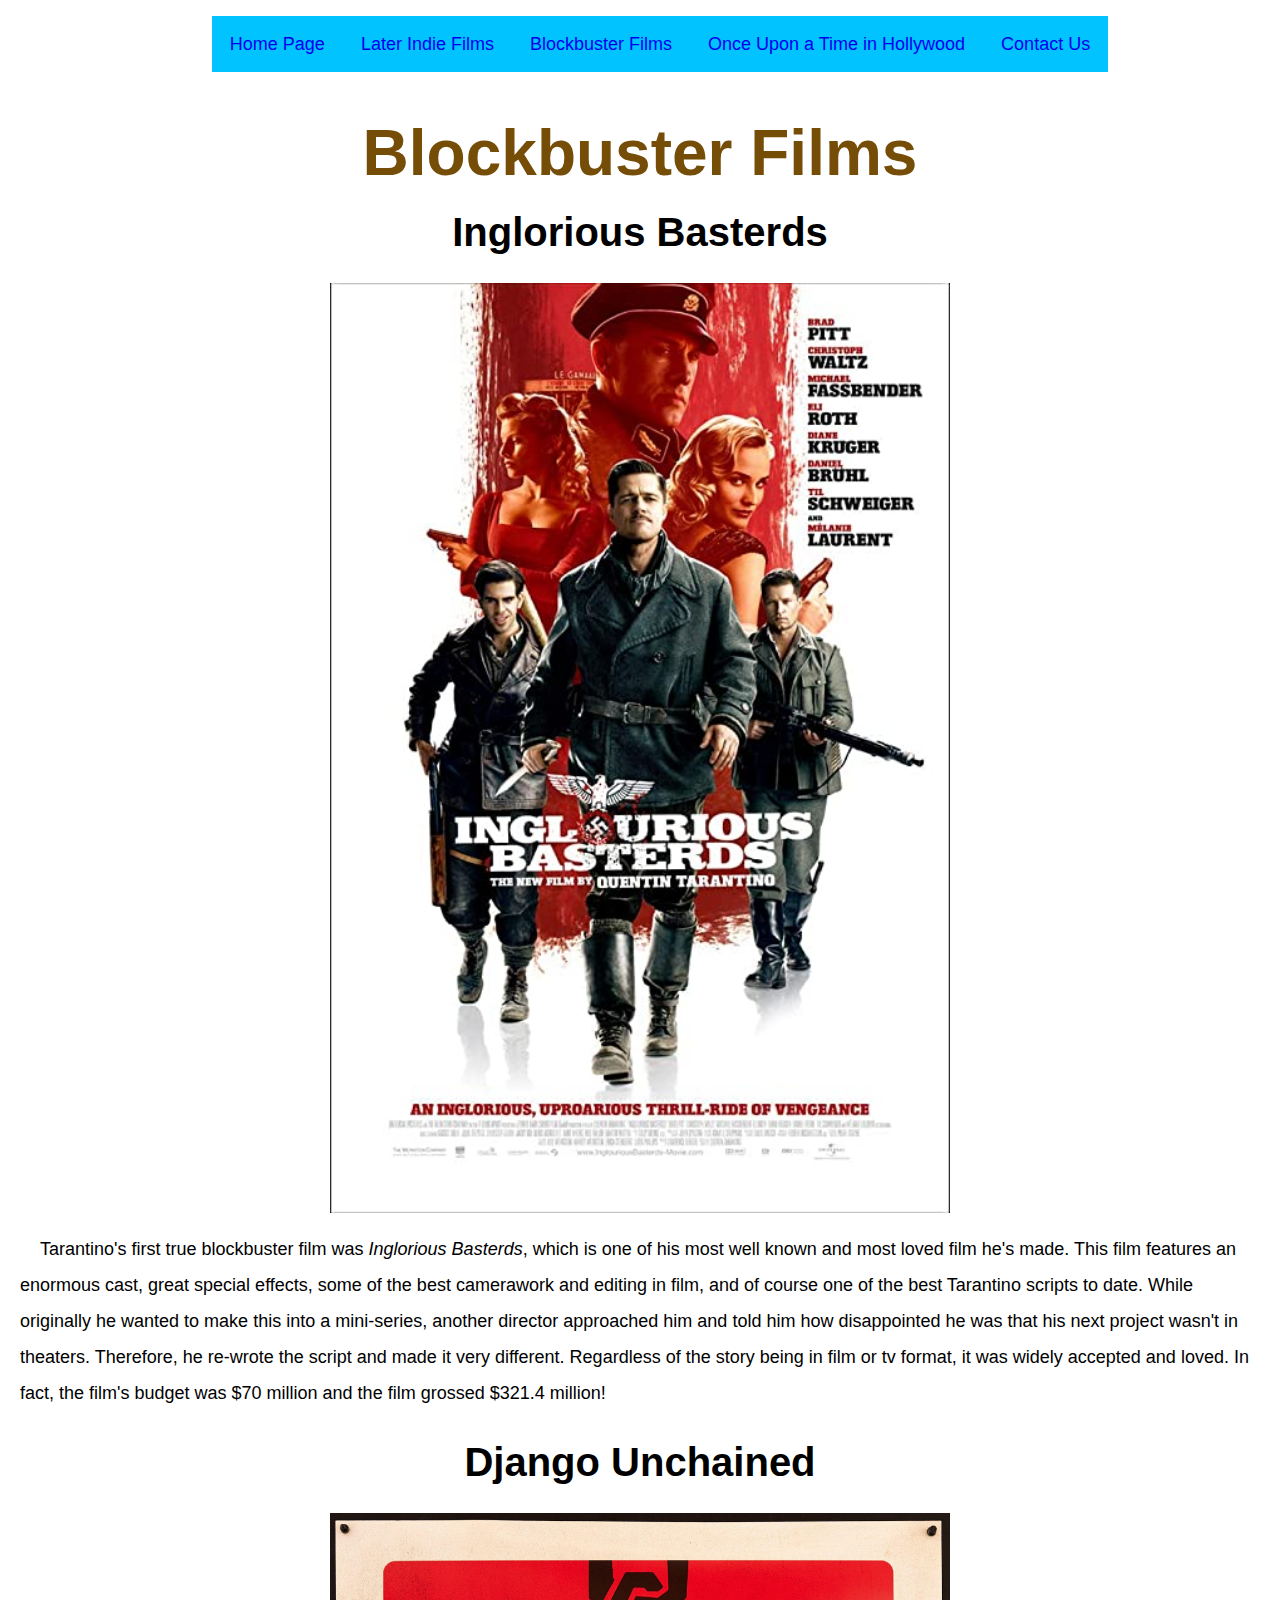
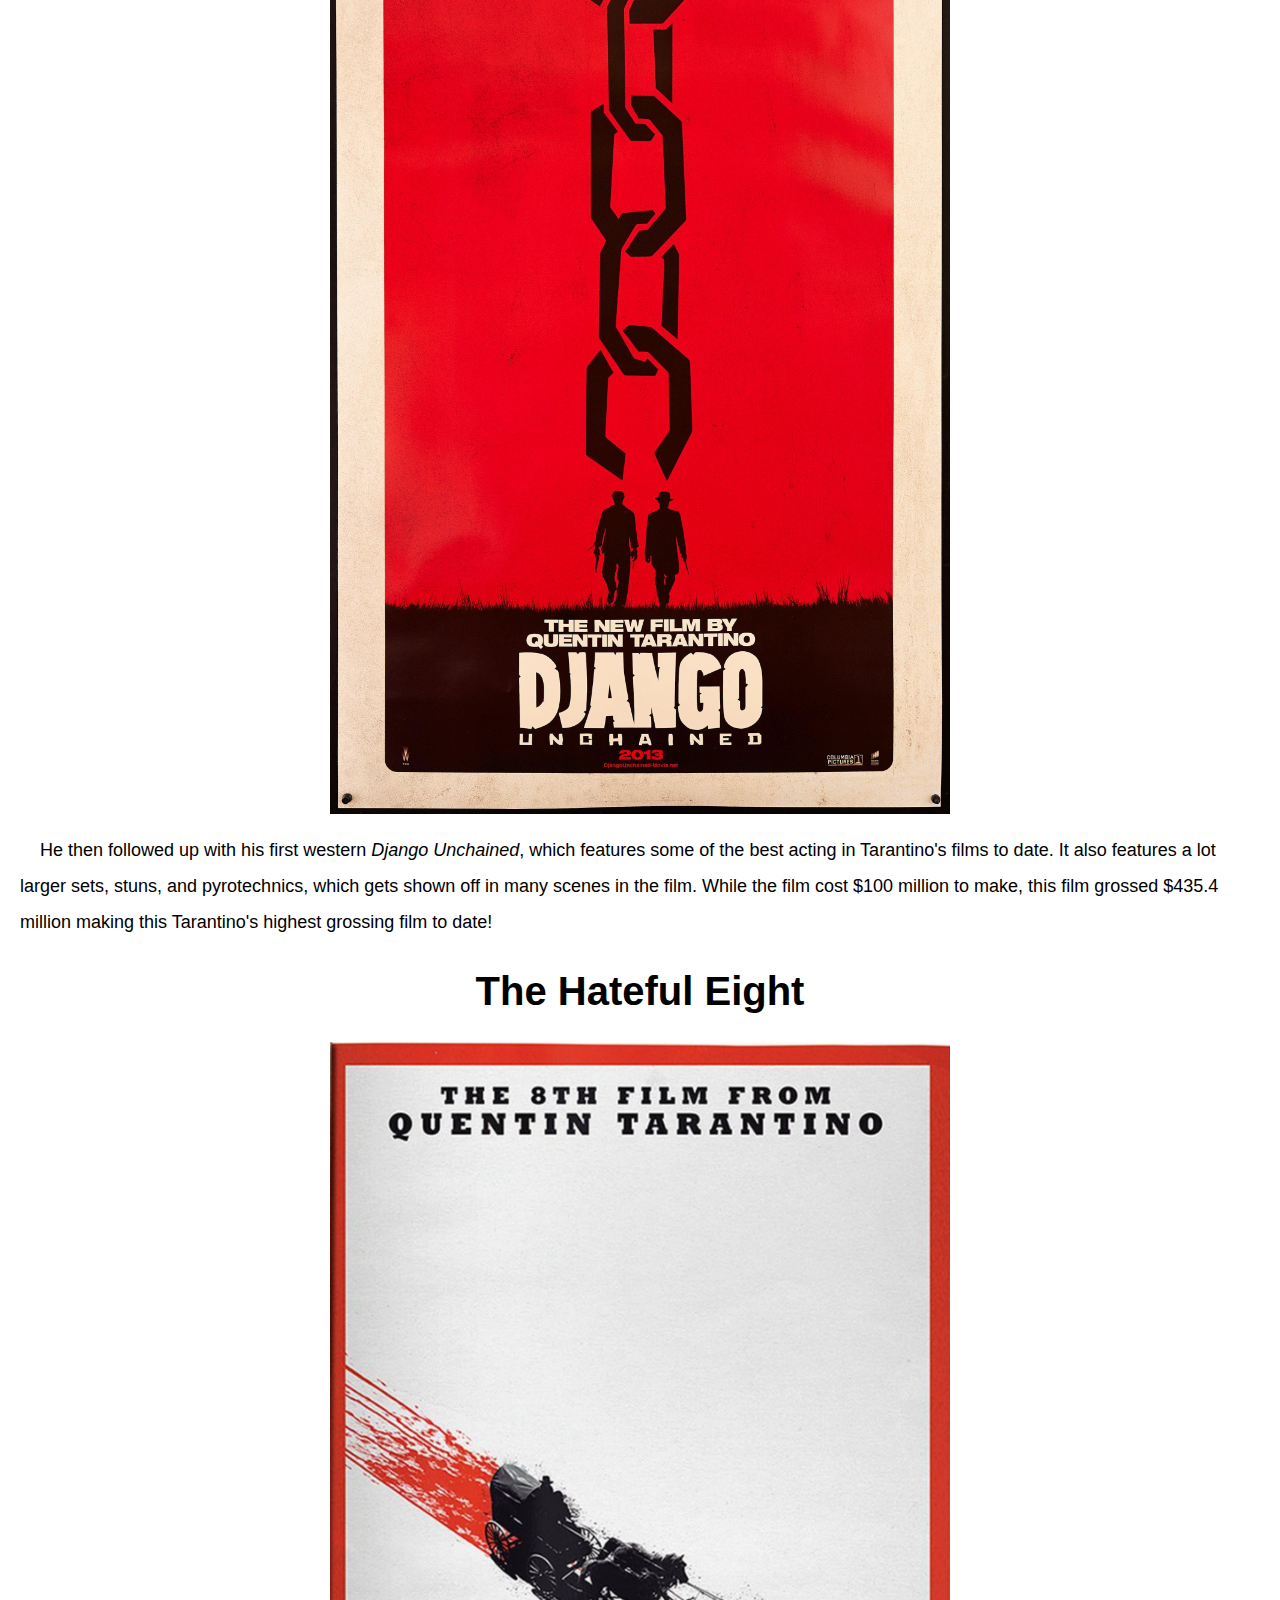
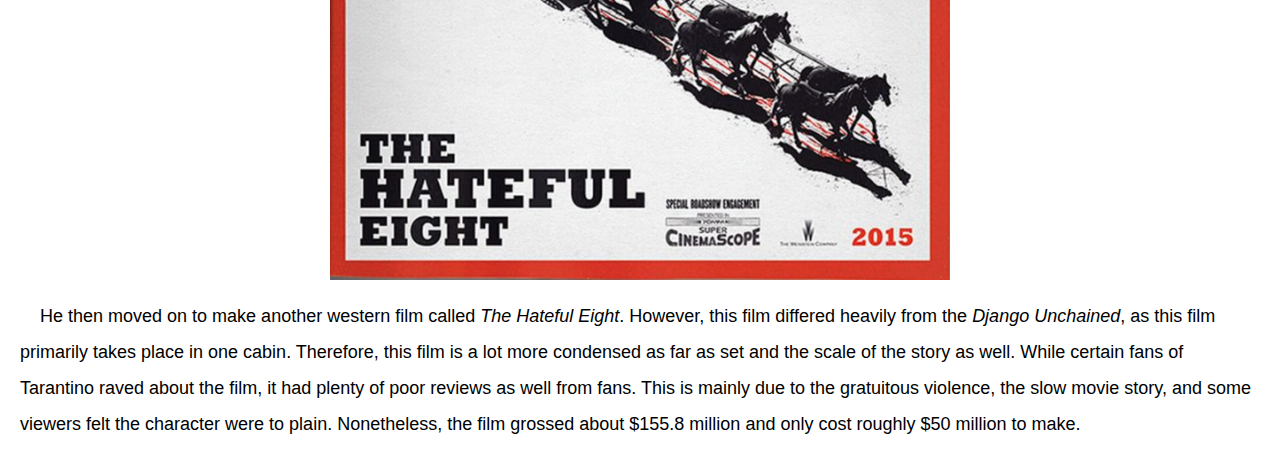
==== subpages/blockbuster.html @ 8baeec08 "Update blockbuster.html" ====
<!DOCTYPE html>
<html lang="en">
<head>
    <meta charset="UTF-8">
    <meta http-equiv="X-UA-Compatible" content="IE=edge">
    <meta name="viewport" content="width=device-width, initial-scale=1.0">
    <title>Blockbuster Films: Tarantino a Visionary</title>
    <link rel="shortcut icon" href="../favicon.ico" type="image/x-icon">
    <link rel="stylesheet" href="../styles/main.css">
</head>

<body>
    <header>
        <section>
            <nav id="nav_list">
                <ul>
                    <li><a class="yellow" href="../index.html">Home Page</a></li>
                    <li><a class="red" href="later.html">Later Indie Films</a></li>
                    <li><a class="brown" href="blockbuster.html">Blockbuster Films</a></li>
                    <li><a class="orange" href="time.html">Once Upon a Time in Hollywood</a></li>
                    <li><a class="white" href="contact.html">Contact Us</a></li>
                </ul>
            </nav>
        </section>
    </header>
    <main id="blockbuster-films">
        <h1>Blockbuster Films</h1>
        <h2 id="inglorious-basterds">Inglorious Basterds</h2>
        <img class="centered-movie-image" src="../images/Basterds.jpg" alt="A poster for the film Inglorious Basterds. It features three soldiers walking and the villains and side characters featured behind them with a red filter."/>
        <p>
            Tarantino's first true blockbuster film was 
            <i>Inglorious Basterds</i>, which is one of his most well known and 
            most loved film he's made. This film features an enormous cast, great 
            special effects, some of the best camerawork and editing in film, and 
            of course one of the best Tarantino scripts to date. While originally 
            he wanted to make this into a mini-series, another director approached 
            him and told him how disappointed he was that his next project wasn't 
            in theaters. Therefore, he re-wrote the script and made it very 
            different. Regardless of the story being in film or tv format, it was 
            widely accepted and loved. In fact, the film's budget was $70 million 
            and the film grossed $321.4 million!    
        </p>
        <h2 id="django-unchained">Django Unchained</h2>    
        <img class="centered-movie-image" src="../images/Django.jpg" alt="A poster for the film Django Unchained. There is black chains on a red background with two sillouette men walking."/>
        <p>
            He then followed up with his first western <i>Django Unchained</i>, 
            which features some of the best acting in Tarantino's films to date. 
            It also features a lot larger sets, stuns, and pyrotechnics, which 
            gets shown off in many scenes in the film. While the film cost $100 
            million to make, this film grossed $435.4 million making this 
            Tarantino's highest grossing film to date!
        </p>
        <h2 id="the-hateful-eight">The Hateful Eight</h2>
        <img class="centered-movie-image" src="../images/Hateful.jpg" alt="A poster for the film The Hateful Eight. It is a black stagecoach on a white snowy background with a trail of red following the stagecoach."/>
        <p>
            He then moved on to make another western film called 
            <i>The Hateful Eight</i>. However, this film differed heavily from the 
            <i>Django Unchained</i>, as this film primarily takes place in one 
            cabin. Therefore, this film is a lot more condensed as far as set and 
            the scale of the story as well. While certain fans of Tarantino raved 
            about the film, it had plenty of poor reviews as well from fans. This 
            is mainly due to the gratuitous violence, the slow movie story, and 
            some viewers felt the character were to plain. Nonetheless, the film 
            grossed about $155.8 million and only cost roughly $50 million to 
            make.
        </p>
    </main>
</body>
</html>
---- styles/main.css ----
body {
    font-size: 18px;
    line-height: 2.25rem;
    margin-left: 1.25rem;
    margin-right: 1.25rem;
    font-family: Arial;
}

.shadow {
    font-size: 3rem;
    text-shadow: 4px 4px 4px rgb(206, 85, 48);
}

h1 {
    text-align: center;
}

p {
    text-indent: 1.25rem;
}

h2 {
    font-size: 2.5rem;
    text-align: center;
}

h3 {
    font-size: 2rem;
    text-align: center;
}

#copyright {
    text-align: right;
}

#blockbuster-films h1 {
    color: rgb(117, 77,7);
    font-size: 4rem;
}

#early-indie-films h1 {
    color: rgb(255, 252, 82);
    font-size: 4rem;
}

#later-indie-films h1 {
    color: rgb(252, 0, 0);
    font-size: 4rem;
}

#notable-works h2 {
    color: rgb(150, 0, 138);
}

#notable-works ul li {
    font-size: 1.25rem;
}

#once-upon-a-time-in-hollywood h2 {
    color: rgb(255, 162, 0);
}

.centered-movie-image {
    display: block;
    margin-left: auto;
    margin-right: auto;
    width: 50%;
}

.brown:hover, .brown:focus {
    color: rgb(117, 77, 7);
}

.orange:hover, orange:focus {
    color: rgb(255, 162, 0);
}

.red:hover, red:focus {
    color: rgb(252, 0, 0);
}


.yellow:hover, yellow:focus {
    color: rgb(255, 252, 82);
}

.white:hover, white:focus {
    color: rgb(251, 255, 252);
}

#nav_list {
    text-align: center;
}

#nav_list ul {
    list-style-type: none;
    display: inline-block;
}

#nav_list ul li {float: left;}

#nav_list ul li a{
    text-align: center;
    width: 170px;
    padding: 1em;
    text-decoration: none;
    background-color: rgb(0, 195, 255);
    border-right: 2px white;
}

.text {
    font-size: 4rem;
}

.contact {
    text-align: center;
}
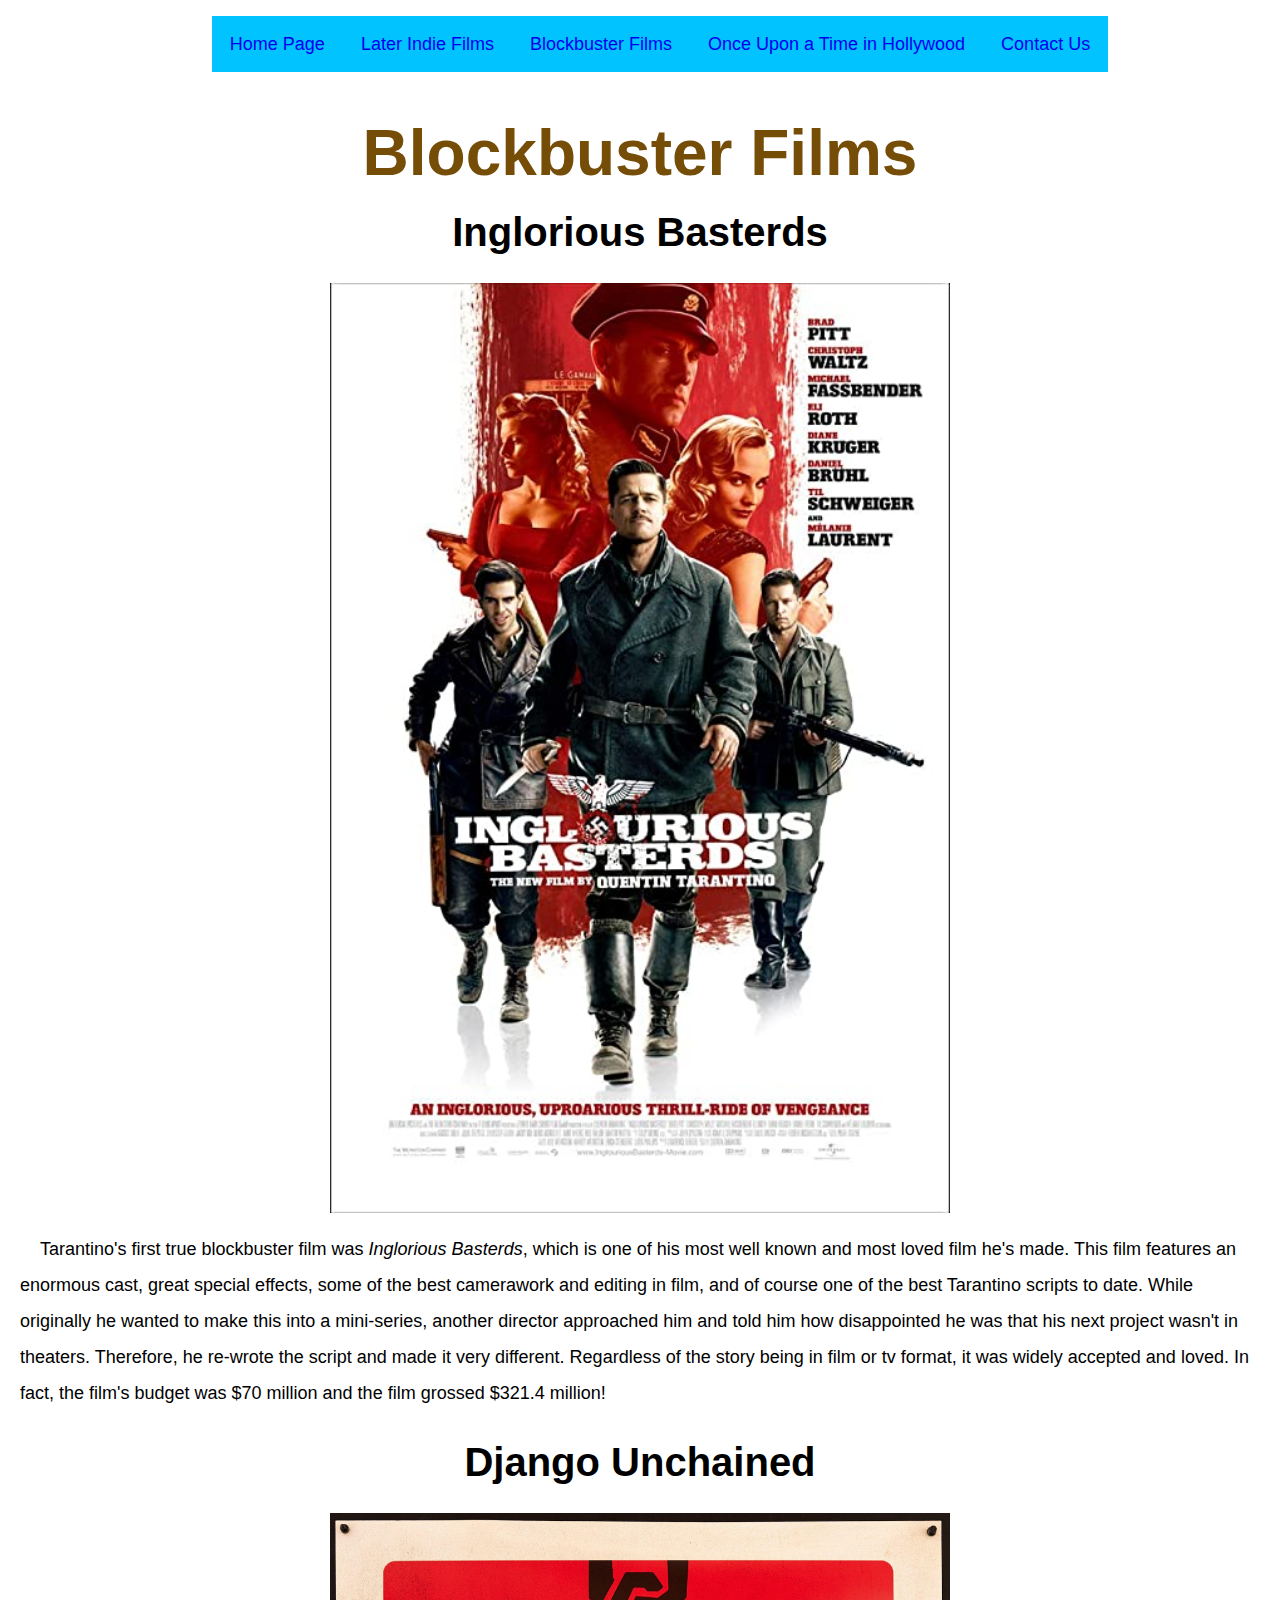
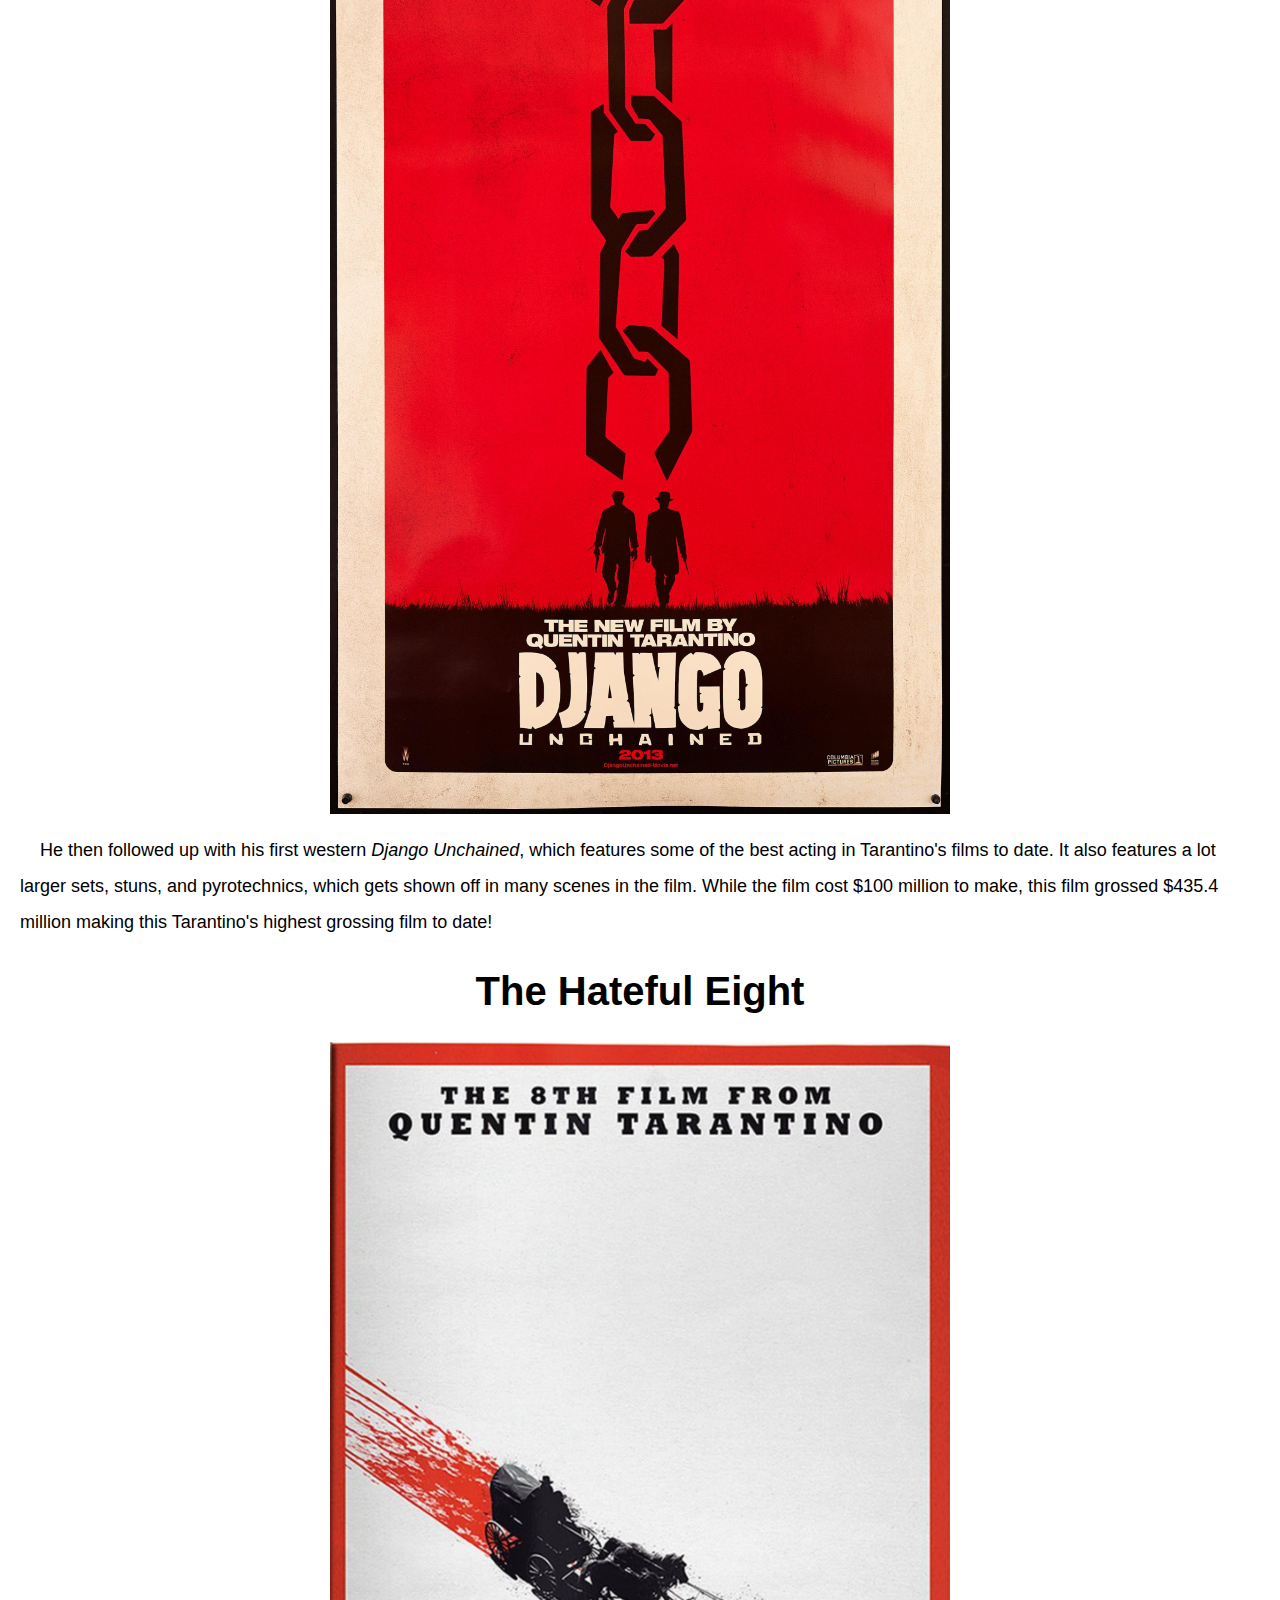
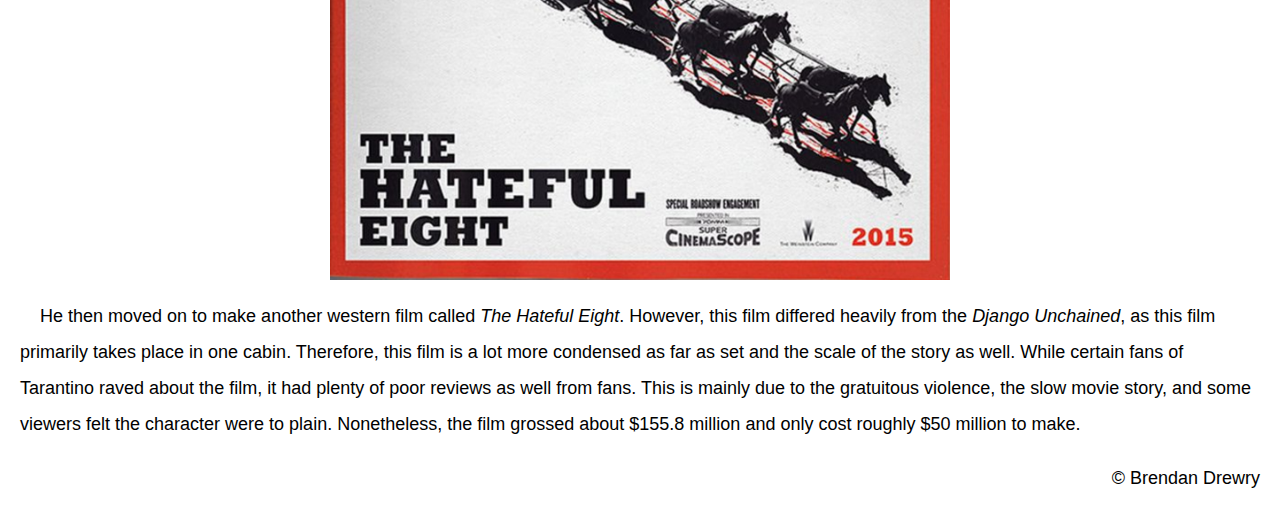
==== commit 14a48aaa: "Update blockbuster.html" ====
--- a/subpages/blockbuster.html
+++ b/subpages/blockbuster.html
@@ -65,5 +65,9 @@
             make.
         </p>
     </main>
+<footer>
+    <p id="copyright">&copy; Brendan Drewry</p>
+</footer>
 </body>
+
 </html>--- a/styles/main.css
+++ b/styles/main.css
@@ -71,20 +71,20 @@
     color: rgb(117, 77, 7);
 }
 
-.orange:hover, orange:focus {
+.orange:hover, .orange:focus {
     color: rgb(255, 162, 0);
 }
 
-.red:hover, red:focus {
+.red:hover, .red:focus {
     color: rgb(252, 0, 0);
 }
 
 
-.yellow:hover, yellow:focus {
+.yellow:hover, .yellow:focus {
     color: rgb(255, 252, 82);
 }
 
-.white:hover, white:focus {
+.white:hover, .white:focus {
     color: rgb(251, 255, 252);
 }
 
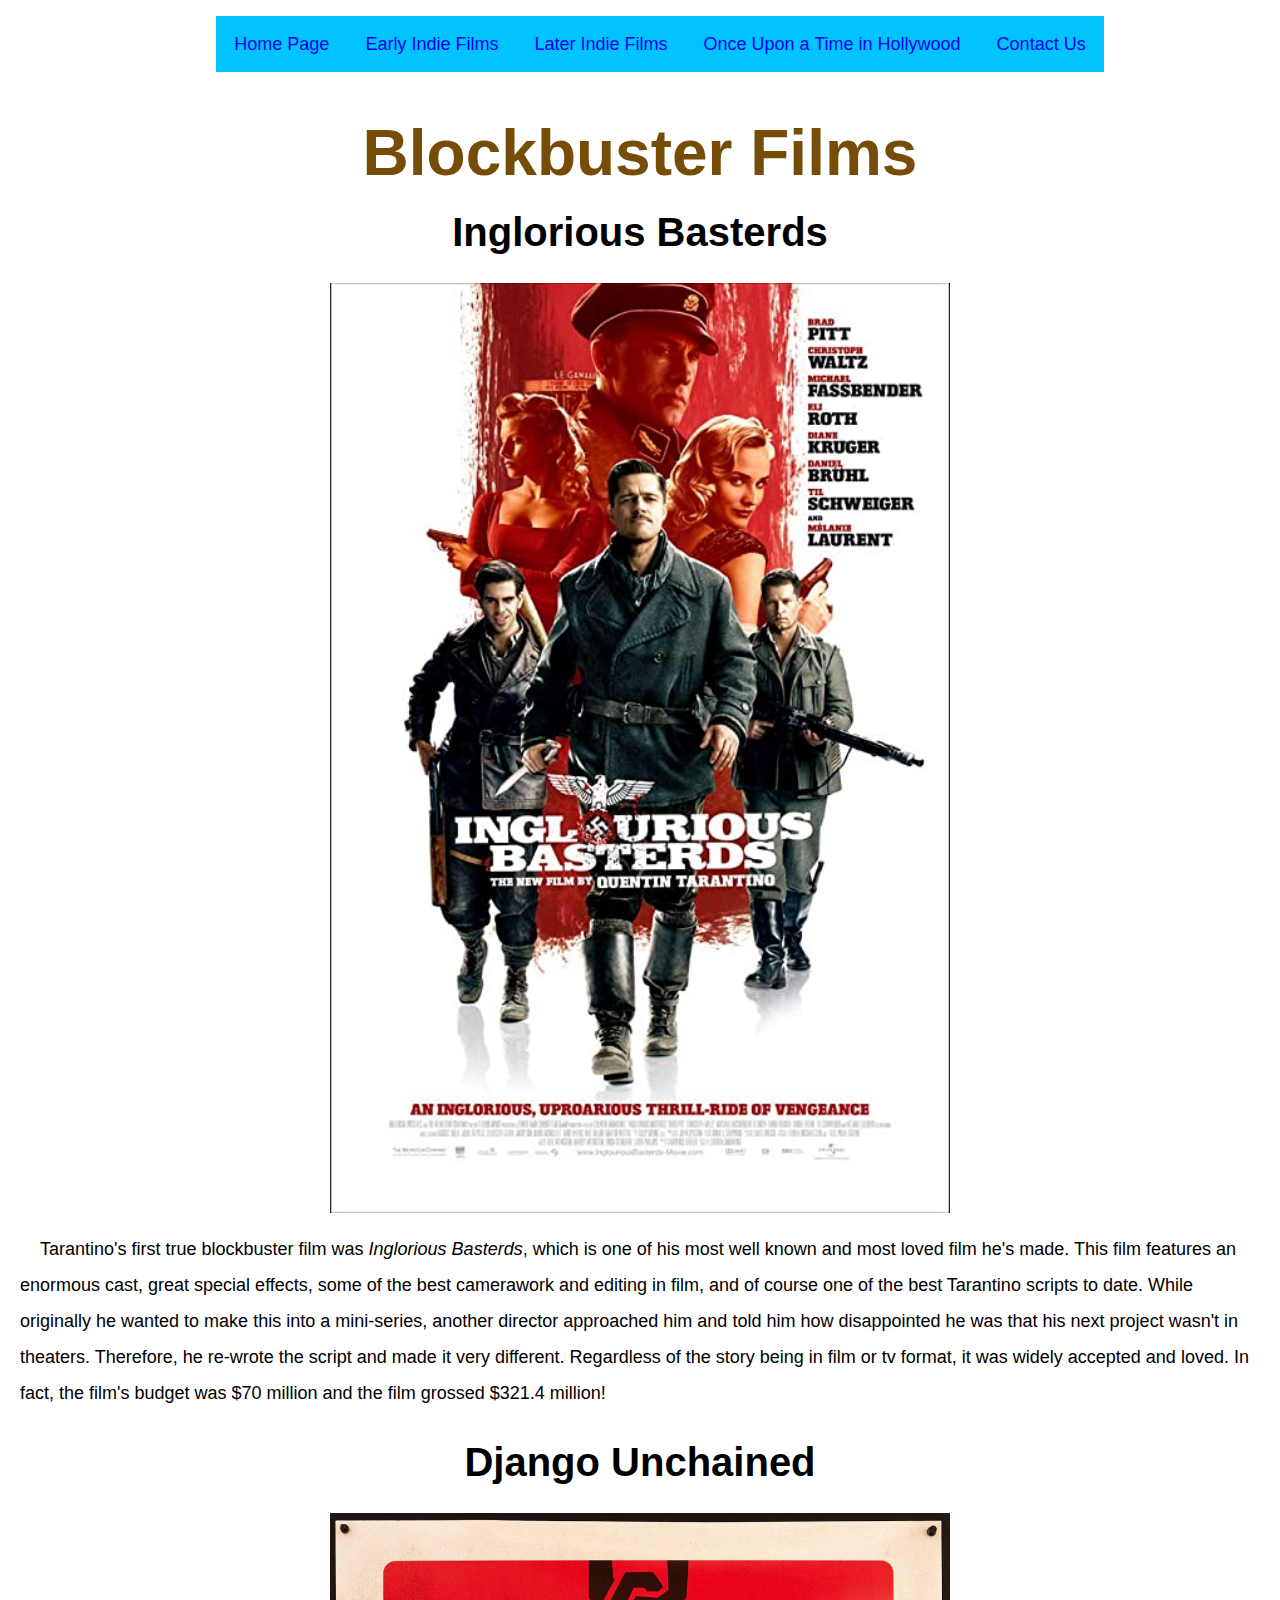
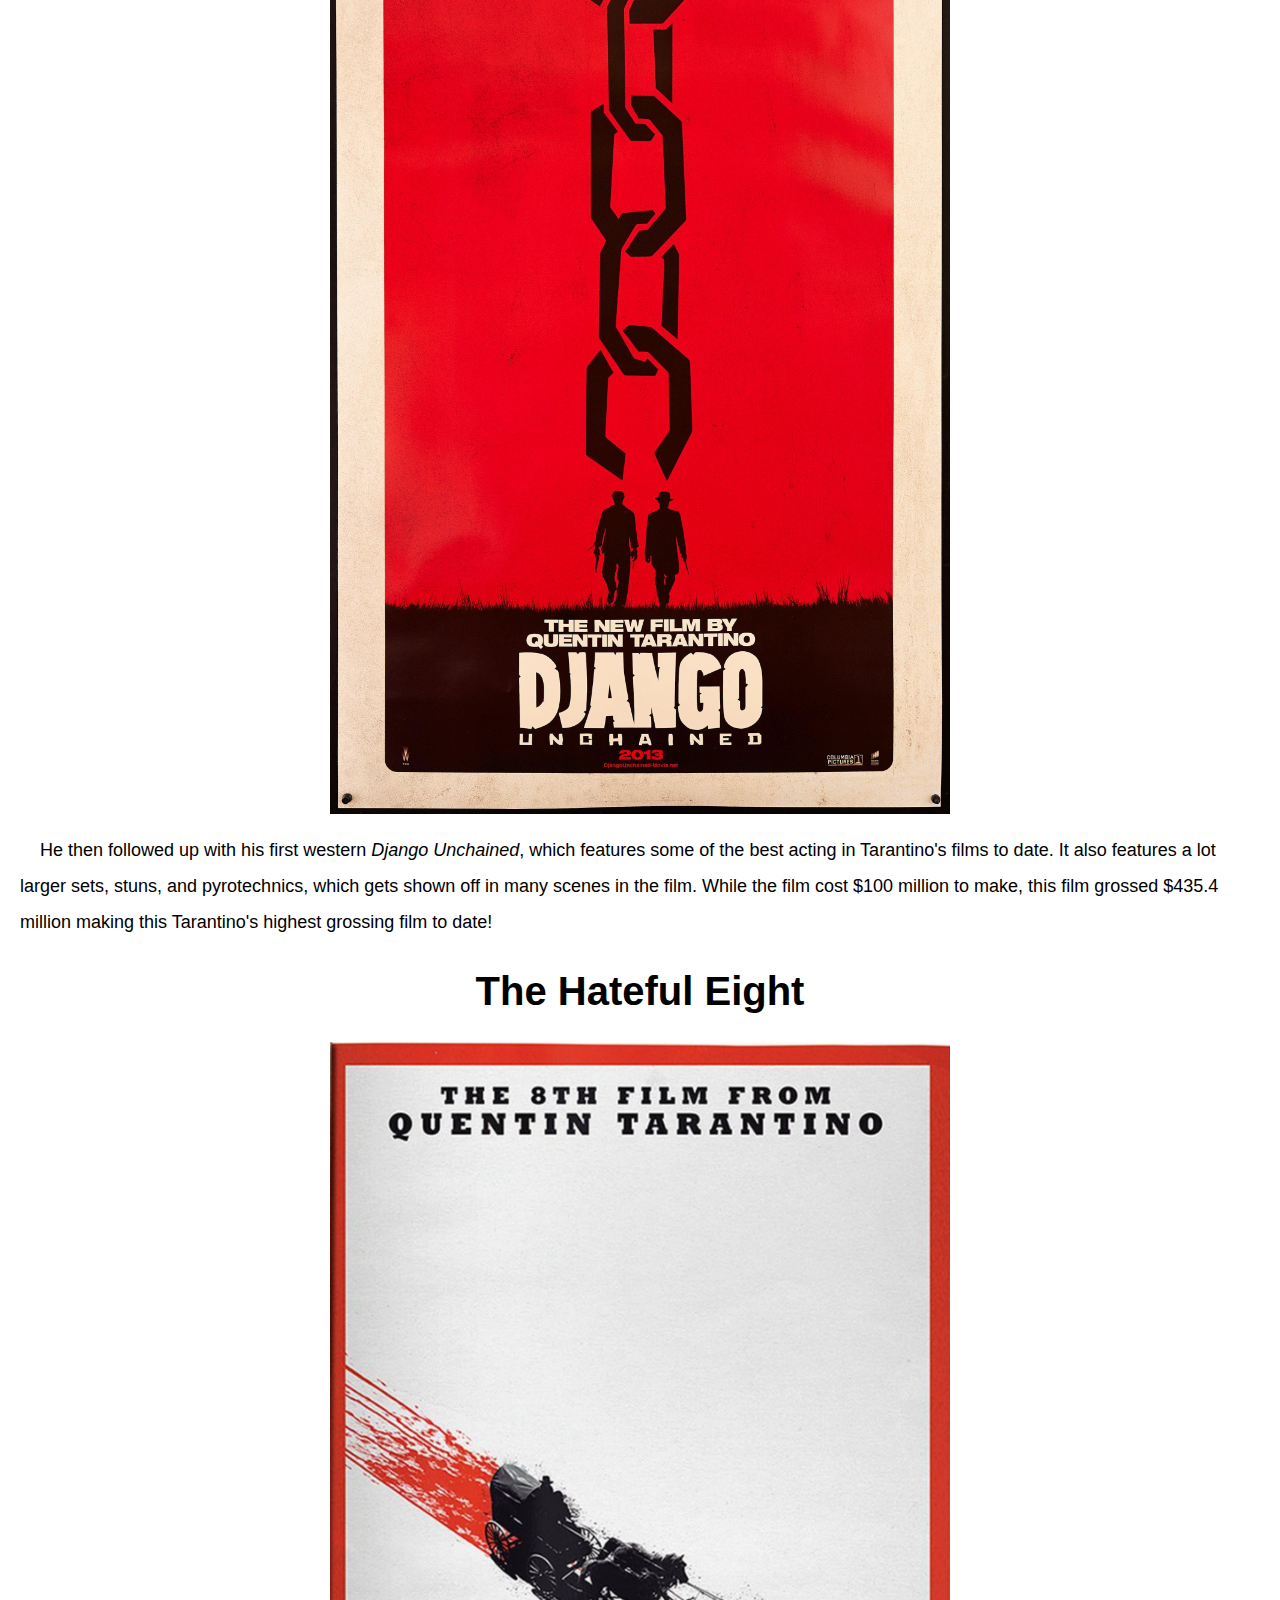
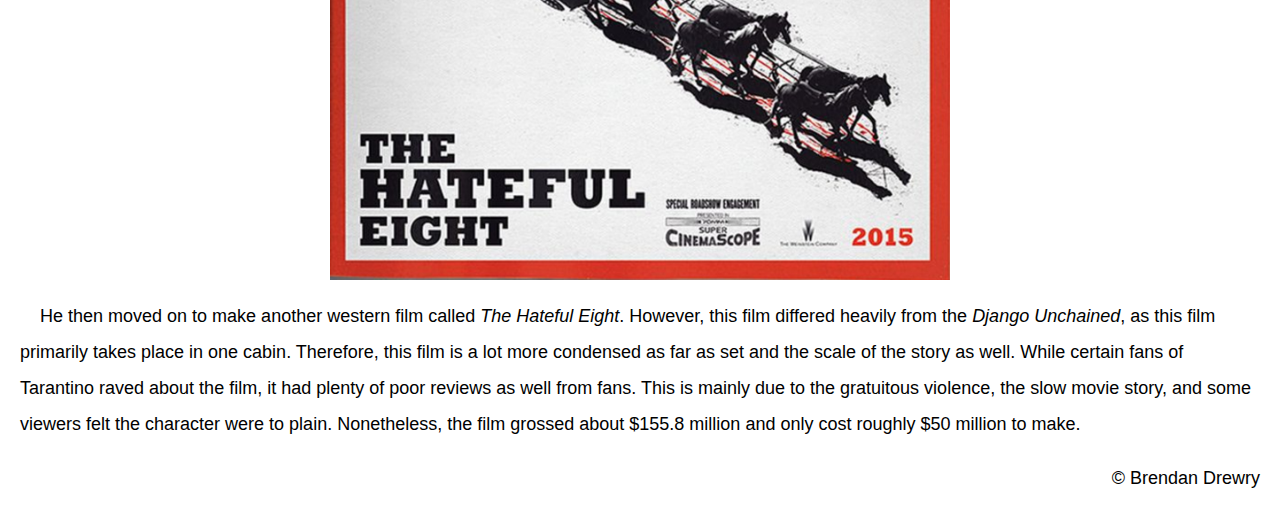
==== commit 7fb6d771: "Update blockbuster.html" ====
--- a/subpages/blockbuster.html
+++ b/subpages/blockbuster.html
@@ -15,10 +15,10 @@
             <nav id="nav_list">
                 <ul>
                     <li><a class="yellow" href="../index.html">Home Page</a></li>
-                    <li><a class="red" href="later.html">Later Indie Films</a></li>
-                    <li><a class="brown" href="blockbuster.html">Blockbuster Films</a></li>
-                    <li><a class="orange" href="time.html">Once Upon a Time in Hollywood</a></li>
-                    <li><a class="white" href="contact.html">Contact Us</a></li>
+                    <li><a class="red" href="../subpages/indie.html">Early Indie Films</a></li>
+                    <li><a class="brown" href="../subpages/later.html">Later Indie Films</a></li>
+                    <li><a class="orange" href="../subpages/time.html">Once Upon a Time in Hollywood</a></li>
+                    <li><a class="white" href="../subpages/contact.html">Contact Us</a></li>
                 </ul>
             </nav>
         </section>
--- a/styles/main.css
+++ b/styles/main.css
@@ -4,6 +4,34 @@
     margin-left: 1.25rem;
     margin-right: 1.25rem;
     font-family: Arial;
+}
+
+table {
+    border: .5rem solid rgb(83, 59, 8);
+    border-collapse: collapse;
+}
+
+tbody tr:nth-child(even) {
+    background-color: rgb(206, 0, 0)
+}
+
+tbody:nth-child(1n+1) {
+    background-color: rgb(208, 255, 0);
+}
+
+thead, tfoot {
+    background-color: rgb(206, 0, 0);
+}
+
+table.center {
+    margin-left: auto;
+    margin-right: auto;
+}
+
+th, td { 
+    border: 1.5rem rgb(205, 255, 24);
+    padding: .5rem .75rem;
+    text-align: center;
 }
 
 .shadow {
@@ -21,11 +49,6 @@
 
 h2 {
     font-size: 2.5rem;
-    text-align: center;
-}
-
-h3 {
-    font-size: 2rem;
     text-align: center;
 }
 
@@ -56,8 +79,9 @@
     font-size: 1.25rem;
 }
 
-#once-upon-a-time-in-hollywood h2 {
+#once-upon-a-time-in-hollywood h1 {
     color: rgb(255, 162, 0);
+    font-size: 4rem;
 }
 
 .centered-movie-image {
@@ -67,24 +91,32 @@
     width: 50%;
 }
 
-.brown:hover, .brown:focus {
+a:visited {
+    color: rgb(7, 7, 7) !important,
+}
+
+a:link {
+    color: rgb(52, 255, 34) !important,
+}
+
+a.brown:hover, a.brown:focus, .brown:hover, .brown:focus {
     color: rgb(117, 77, 7);
 }
 
-.orange:hover, .orange:focus {
+a.orange:hover, a.orange:focus, .orange:hover, .orange:focus {
     color: rgb(255, 162, 0);
 }
 
-.red:hover, .red:focus {
+a.red:hover, a.red:focus, .red:hover, .red:focus {
     color: rgb(252, 0, 0);
 }
 
 
-.yellow:hover, .yellow:focus {
+a.yellow:hover, a.yellow:focus, .yellow:hover, .yellow:focus {
     color: rgb(255, 252, 82);
 }
 
-.white:hover, .white:focus {
+a.yellow:hover, a.yellow:focus, .white:hover, .white:focus {
     color: rgb(251, 255, 252);
 }
 
@@ -108,10 +140,10 @@
     border-right: 2px white;
 }
 
-.text {
+#text {
     font-size: 4rem;
 }
 
-.contact {
+#contact {
     text-align: center;
 }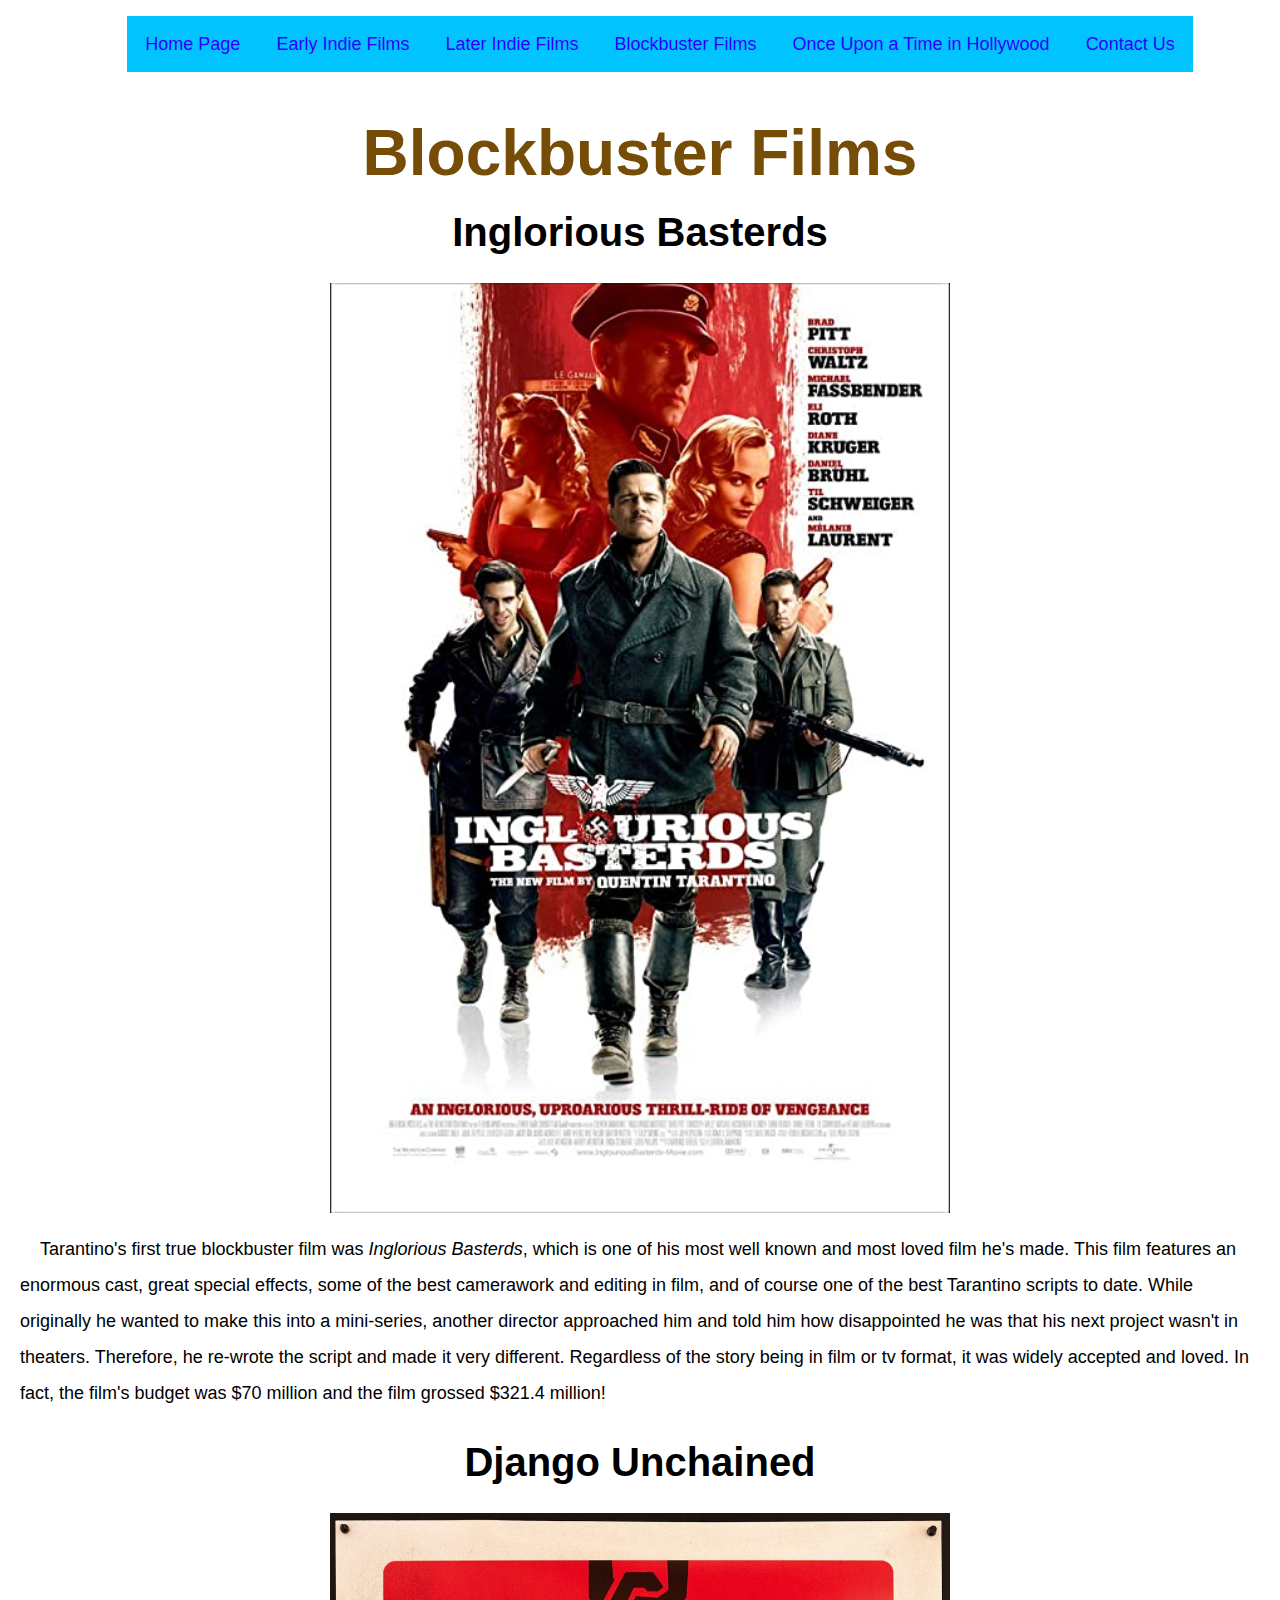
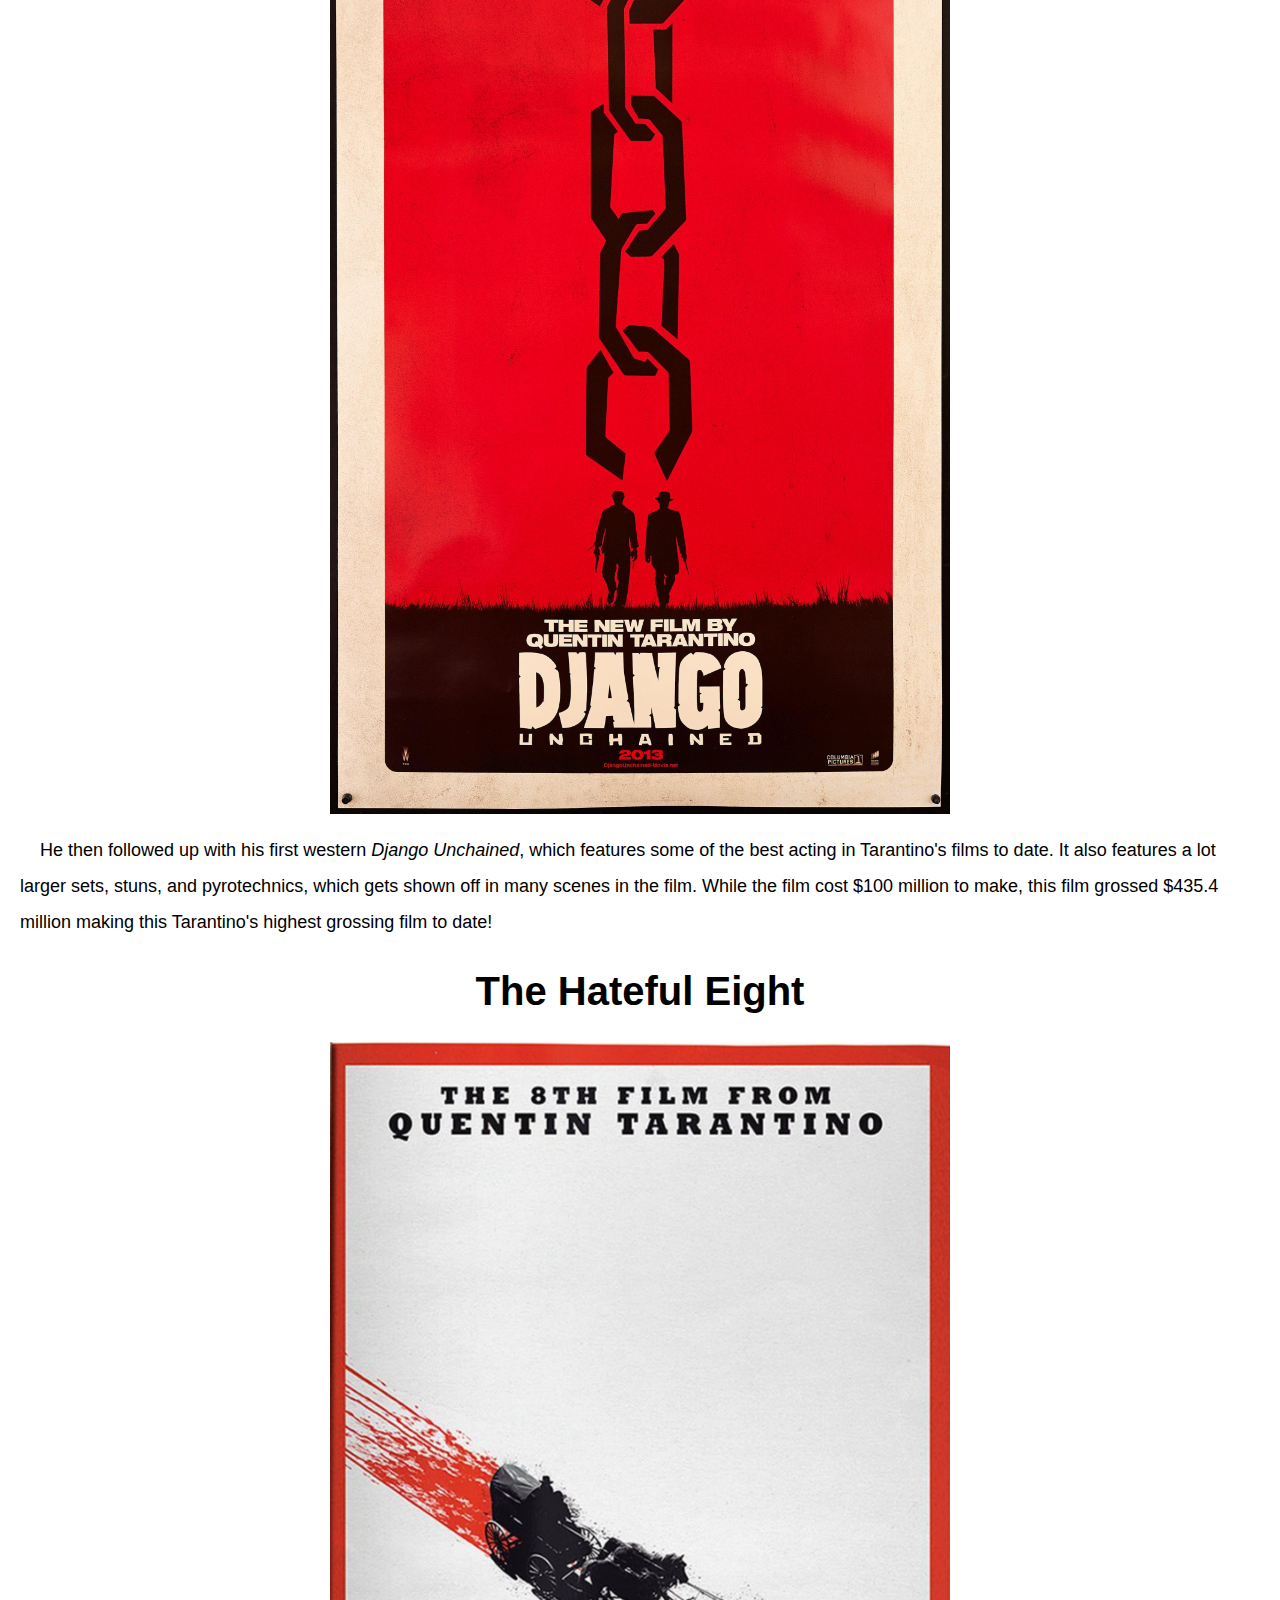
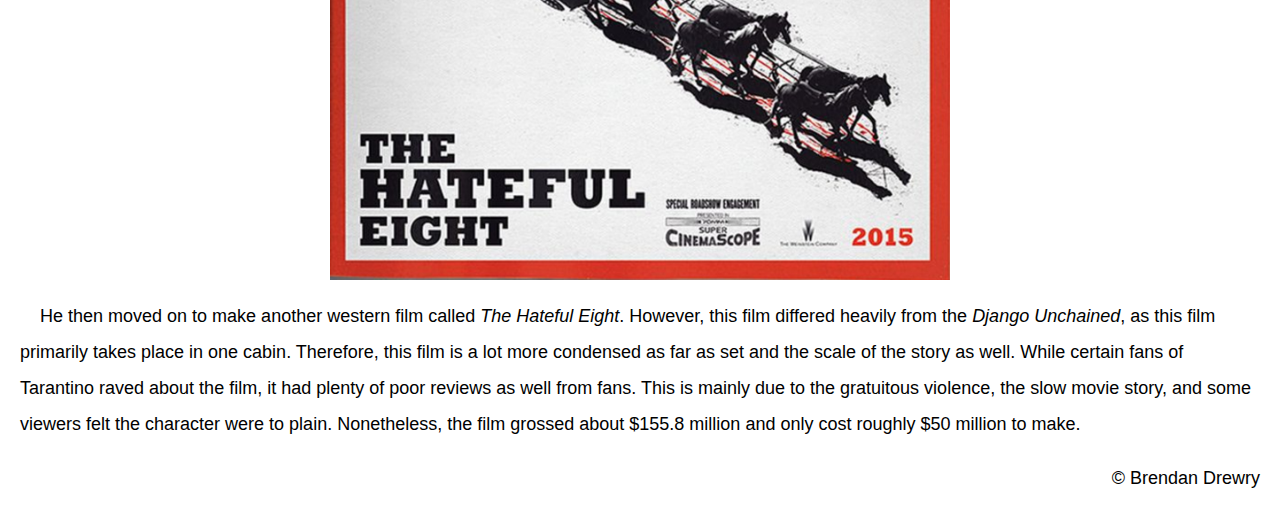
==== commit d4288dff: "Update blockbuster.html" ====
--- a/subpages/blockbuster.html
+++ b/subpages/blockbuster.html
@@ -11,17 +11,16 @@
 
 <body>
     <header>
-        <section>
-            <nav id="nav_list">
-                <ul>
-                    <li><a class="yellow" href="../index.html">Home Page</a></li>
-                    <li><a class="red" href="../subpages/indie.html">Early Indie Films</a></li>
-                    <li><a class="brown" href="../subpages/later.html">Later Indie Films</a></li>
-                    <li><a class="orange" href="../subpages/time.html">Once Upon a Time in Hollywood</a></li>
-                    <li><a class="white" href="../subpages/contact.html">Contact Us</a></li>
-                </ul>
-            </nav>
-        </section>
+        <nav id="nav-list">
+            <ul>
+                <li><a class="yellow" href="../index.html">Home Page</a></li>
+                <li><a class="red" href="indie.html">Early Indie Films</a></li>
+                <li><a class="brown" href="later.html">Later Indie Films</a></li>
+                <li><a class="brown" href="blockbuster.html">Blockbuster Films</a></li>
+                <li><a class="orange" href="time.html">Once Upon a Time in Hollywood</a></li>
+                <li><a class="white" href="contact.html">Contact Us</a></li>
+            </ul>
+        </nav>
     </header>
     <main id="blockbuster-films">
         <h1>Blockbuster Films</h1>
--- a/styles/main.css
+++ b/styles/main.css
@@ -35,12 +35,13 @@
 }
 
 .shadow {
-    font-size: 3rem;
+    font-size: 4rem;
     text-shadow: 4px 4px 4px rgb(206, 85, 48);
 }
 
 h1 {
     text-align: center;
+    font-size: 4rem;
 }
 
 p {
@@ -91,12 +92,12 @@
     width: 50%;
 }
 
-a:visited {
-    color: rgb(7, 7, 7) !important,
+a.brown:visited, a.orange:visited, a.red:visited, a.yellow:visited, a.white:visited {
+    color: rgb(150, 0, 138);
 }
 
-a:link {
-    color: rgb(52, 255, 34) !important,
+a.brown:link, a.orange:link, a.red:link, a.yellow:link, a.white:link {
+    color: rgb(47, 0, 255);
 }
 
 a.brown:hover, a.brown:focus, .brown:hover, .brown:focus {
@@ -111,27 +112,30 @@
     color: rgb(252, 0, 0);
 }
 
-
 a.yellow:hover, a.yellow:focus, .yellow:hover, .yellow:focus {
     color: rgb(255, 252, 82);
 }
 
-a.yellow:hover, a.yellow:focus, .white:hover, .white:focus {
+a.white:hover, a.white:focus, .white:hover, .white:focus {
     color: rgb(251, 255, 252);
 }
 
-#nav_list {
+a.brown:active, a.orange:active, a.red:active, a.yellow:active, a.white:active {
+    color: rgb(18, 90, 8);
+}    
+   
+#nav-list {
     text-align: center;
 }
 
-#nav_list ul {
+#nav-list ul {
     list-style-type: none;
     display: inline-block;
 }
 
-#nav_list ul li {float: left;}
+#nav-list ul li {float: left;}
 
-#nav_list ul li a{
+#nav-list ul li a{
     text-align: center;
     width: 170px;
     padding: 1em;
@@ -140,10 +144,6 @@
     border-right: 2px white;
 }
 
-#text {
-    font-size: 4rem;
-}
-
 #contact {
     text-align: center;
 }